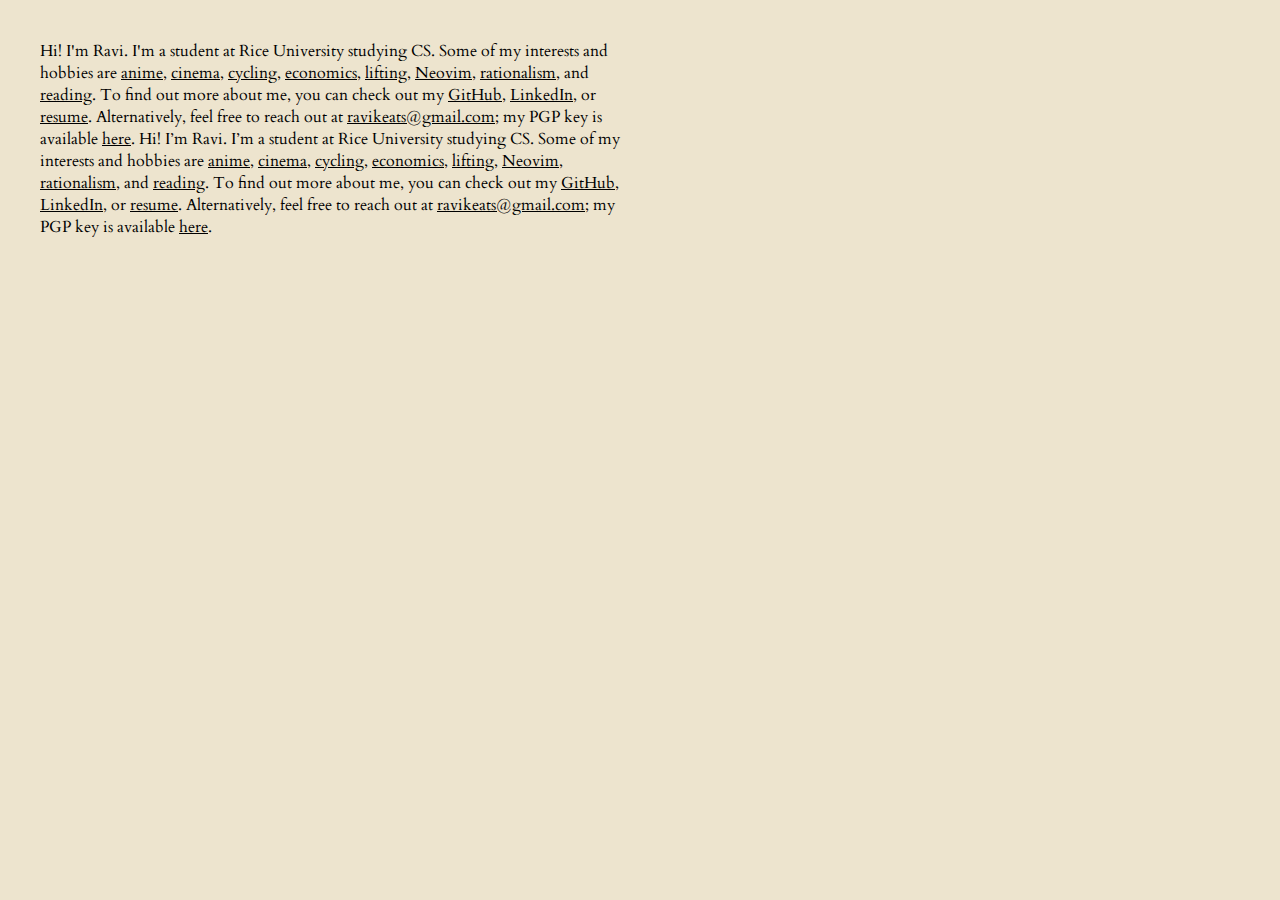
==== index.html @ fcb9c064 "Use curly apostrophes" ====
<!DOCTYPE html>
<html lang="en-US">
    <head>
        <link rel="icon" type="image/png" sizes="32x32" href="favicon.png">
        <link rel="stylesheet" href="https://fonts.googleapis.com/css?family=Cardo">
        <link rel="stylesheet" href="styles.css">
        <meta charset="utf-8" />
        <meta name="google-site-verification" content="b3grNTwDjJt8vI3nau8m5svKU3hzCkeJzBCHQlKViTo" />
        <meta name="twitter:title" content="Ravi Brock">
        <meta name="viewport" content="width=device-width, initial-scale=1.0">
        <meta property="og:title" content="Ravi Brock">
        <title>Ravi Brock</title>
    </head>
    <body>
        Hi! I'm Ravi. I'm a student at Rice University studying CS. Some of my interests and hobbies are <a href="https://en.wikipedia.org/wiki/Neon_Genesis_Evangelion" target="_blank" rel="noopener noreferrer">anime</a>, <a href="https://en.wikipedia.org/wiki/Chungking_Express" target="_blank" rel="noopener noreferrer">cinema</a>, <a href="https://www.strava.com/athletes/73175216" target="_blank" rel="noopener noreferrer">cycling</a>, <a href="https://en.wikipedia.org/wiki/The_Use_of_Knowledge_in_Society" target="_blank" rel="noopener noreferrer">economics</a>, <a href="https://en.wikipedia.org/wiki/Mike_Mentzer" target="_blank" rel="noopener noreferrer">lifting</a>, <a href="https://github.com/ravibrock/dotfiles/tree/main/nvim" target="_blank" rel="noopener noreferrer">Neovim</a>, <a href="https://slatestarcodex.com/" target="_blank" rel="noopener noreferrer">rationalism</a>, and <a href="https://en.wikipedia.org/wiki/Spring_Snow" target="_blank" rel="noopener noreferrer">reading</a>. To find out more about me, you can check out my <a href="https://github.com/ravibrock/" target="_blank">GitHub</a>, <a href="https://www.linkedin.com/in/ravibrock/" target="_blank">LinkedIn</a>, or <a href="resume.pdf" target="_blank">resume</a>. Alternatively, feel free to reach out at <script> var me = "ravikeats"; var place = "gmail.com"; var str = `${me}@${place}`; var URL = `mailto:${me}@${place}`; document.write(str.link( URL )); </script><noscript><span>ravikeats@</span><span style="display:none;">HIDDEN JUNK</span><span>gmail.com</span></noscript>; my PGP key is available <a href="pubkey.asc">here</a>.
        Hi! I&rsquo;m Ravi. I&rsquo;m a student at Rice University studying CS. Some of my interests and hobbies are <a href="https://en.wikipedia.org/wiki/Neon_Genesis_Evangelion" target="_blank" rel="noopener noreferrer">anime</a>, <a href="https://en.wikipedia.org/wiki/Chungking_Express" target="_blank" rel="noopener noreferrer">cinema</a>, <a href="https://www.strava.com/athletes/73175216" target="_blank" rel="noopener noreferrer">cycling</a>, <a href="https://en.wikipedia.org/wiki/The_Use_of_Knowledge_in_Society" target="_blank" rel="noopener noreferrer">economics</a>, <a href="https://en.wikipedia.org/wiki/Mike_Mentzer" target="_blank" rel="noopener noreferrer">lifting</a>, <a href="https://github.com/ravibrock/dotfiles/tree/main/nvim" target="_blank" rel="noopener noreferrer">Neovim</a>, <a href="https://slatestarcodex.com/" target="_blank" rel="noopener noreferrer">rationalism</a>, and <a href="https://en.wikipedia.org/wiki/Spring_Snow" target="_blank" rel="noopener noreferrer">reading</a>. To find out more about me, you can check out my <a href="https://github.com/ravibrock/" target="_blank">GitHub</a>, <a href="https://www.linkedin.com/in/ravibrock/" target="_blank">LinkedIn</a>, or <a href="resume.pdf" target="_blank">resume</a>. Alternatively, feel free to reach out at <script> var me = "ravikeats"; var place = "gmail.com"; var str = `${me}@${place}`; var URL = `mailto:${me}@${place}`; document.write(str.link(URL)); </script><noscript><span>ravikeats@</span><span style="display:none;">HIDDEN JUNK</span><span>gmail.com</span></noscript>; my PGP key is available <a href="pubkey.asc">here</a>.
    </body>
</html>
---- styles.css ----
body {
    background-color: #EDE4CE;
    color: black;
    font-family: cardo, serif;
    font-size: 16px;
    margin: 5ch;
    max-width: 75ch;
}

@media (prefers-color-scheme: dark) {
    body {
        background-color: #0F0F0F;
        color: #C8C8C8;
    }
}

a {
    color: inherit;
}
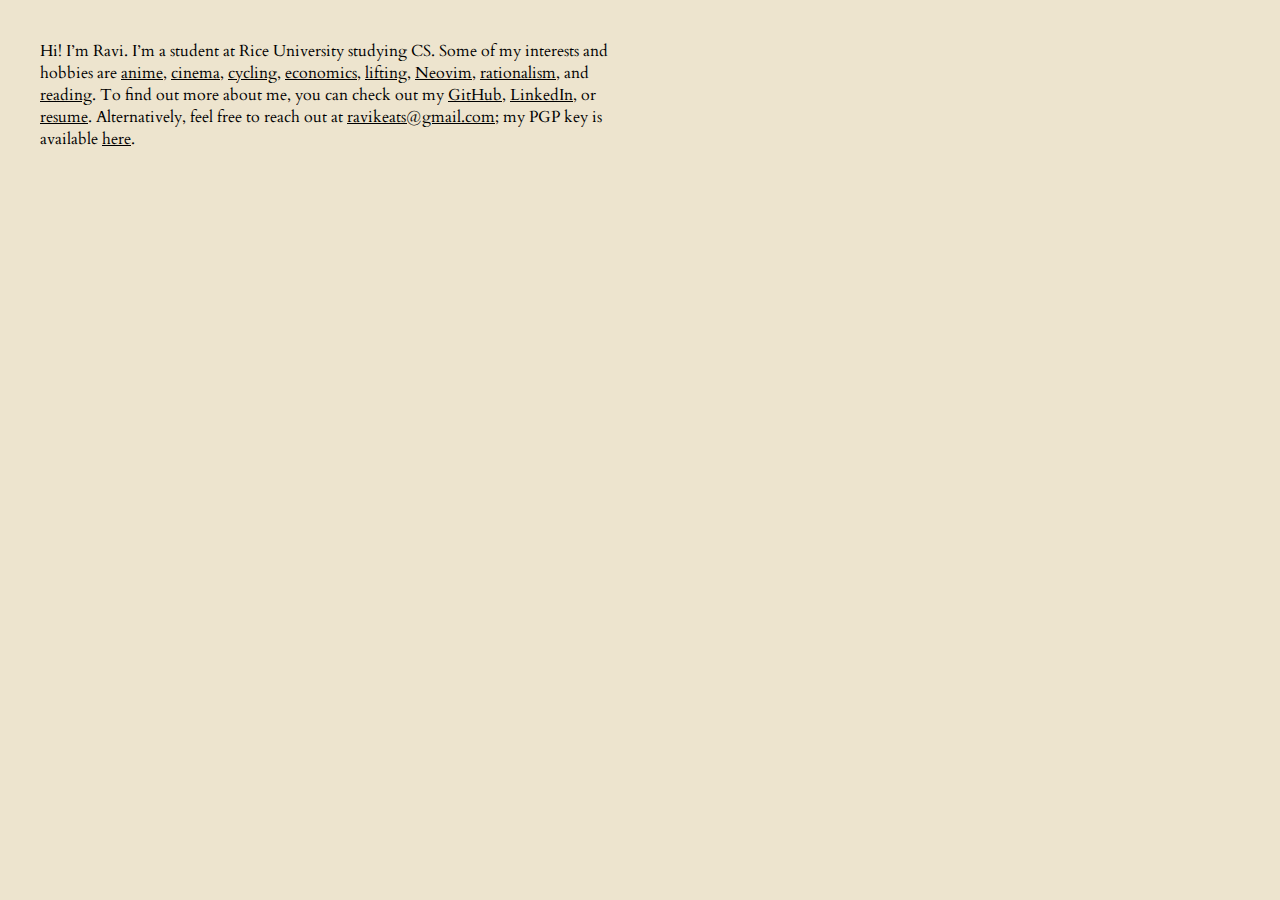
==== commit 9a29272e: "Fix bug with text duplication" ====
--- a/index.html
+++ b/index.html
@@ -12,7 +12,8 @@
         <title>Ravi Brock</title>
     </head>
     <body>
-        Hi! I'm Ravi. I'm a student at Rice University studying CS. Some of my interests and hobbies are <a href="https://en.wikipedia.org/wiki/Neon_Genesis_Evangelion" target="_blank" rel="noopener noreferrer">anime</a>, <a href="https://en.wikipedia.org/wiki/Chungking_Express" target="_blank" rel="noopener noreferrer">cinema</a>, <a href="https://www.strava.com/athletes/73175216" target="_blank" rel="noopener noreferrer">cycling</a>, <a href="https://en.wikipedia.org/wiki/The_Use_of_Knowledge_in_Society" target="_blank" rel="noopener noreferrer">economics</a>, <a href="https://en.wikipedia.org/wiki/Mike_Mentzer" target="_blank" rel="noopener noreferrer">lifting</a>, <a href="https://github.com/ravibrock/dotfiles/tree/main/nvim" target="_blank" rel="noopener noreferrer">Neovim</a>, <a href="https://slatestarcodex.com/" target="_blank" rel="noopener noreferrer">rationalism</a>, and <a href="https://en.wikipedia.org/wiki/Spring_Snow" target="_blank" rel="noopener noreferrer">reading</a>. To find out more about me, you can check out my <a href="https://github.com/ravibrock/" target="_blank">GitHub</a>, <a href="https://www.linkedin.com/in/ravibrock/" target="_blank">LinkedIn</a>, or <a href="resume.pdf" target="_blank">resume</a>. Alternatively, feel free to reach out at <script> var me = "ravikeats"; var place = "gmail.com"; var str = `${me}@${place}`; var URL = `mailto:${me}@${place}`; document.write(str.link( URL )); </script><noscript><span>ravikeats@</span><span style="display:none;">HIDDEN JUNK</span><span>gmail.com</span></noscript>; my PGP key is available <a href="pubkey.asc">here</a>.
-        Hi! I&rsquo;m Ravi. I&rsquo;m a student at Rice University studying CS. Some of my interests and hobbies are <a href="https://en.wikipedia.org/wiki/Neon_Genesis_Evangelion" target="_blank" rel="noopener noreferrer">anime</a>, <a href="https://en.wikipedia.org/wiki/Chungking_Express" target="_blank" rel="noopener noreferrer">cinema</a>, <a href="https://www.strava.com/athletes/73175216" target="_blank" rel="noopener noreferrer">cycling</a>, <a href="https://en.wikipedia.org/wiki/The_Use_of_Knowledge_in_Society" target="_blank" rel="noopener noreferrer">economics</a>, <a href="https://en.wikipedia.org/wiki/Mike_Mentzer" target="_blank" rel="noopener noreferrer">lifting</a>, <a href="https://github.com/ravibrock/dotfiles/tree/main/nvim" target="_blank" rel="noopener noreferrer">Neovim</a>, <a href="https://slatestarcodex.com/" target="_blank" rel="noopener noreferrer">rationalism</a>, and <a href="https://en.wikipedia.org/wiki/Spring_Snow" target="_blank" rel="noopener noreferrer">reading</a>. To find out more about me, you can check out my <a href="https://github.com/ravibrock/" target="_blank">GitHub</a>, <a href="https://www.linkedin.com/in/ravibrock/" target="_blank">LinkedIn</a>, or <a href="resume.pdf" target="_blank">resume</a>. Alternatively, feel free to reach out at <script> var me = "ravikeats"; var place = "gmail.com"; var str = `${me}@${place}`; var URL = `mailto:${me}@${place}`; document.write(str.link(URL)); </script><noscript><span>ravikeats@</span><span style="display:none;">HIDDEN JUNK</span><span>gmail.com</span></noscript>; my PGP key is available <a href="pubkey.asc">here</a>.
+        <p>
+            Hi! I&rsquo;m Ravi. I&rsquo;m a student at Rice University studying CS. Some of my interests and hobbies are <a href="https://en.wikipedia.org/wiki/Neon_Genesis_Evangelion" target="_blank" rel="noopener noreferrer">anime</a>, <a href="https://en.wikipedia.org/wiki/Chungking_Express" target="_blank" rel="noopener noreferrer">cinema</a>, <a href="https://www.strava.com/athletes/73175216" target="_blank" rel="noopener noreferrer">cycling</a>, <a href="https://en.wikipedia.org/wiki/The_Use_of_Knowledge_in_Society" target="_blank" rel="noopener noreferrer">economics</a>, <a href="https://en.wikipedia.org/wiki/Mike_Mentzer" target="_blank" rel="noopener noreferrer">lifting</a>, <a href="https://github.com/ravibrock/dotfiles/tree/main/nvim" target="_blank" rel="noopener noreferrer">Neovim</a>, <a href="https://slatestarcodex.com/" target="_blank" rel="noopener noreferrer">rationalism</a>, and <a href="https://en.wikipedia.org/wiki/Spring_Snow" target="_blank" rel="noopener noreferrer">reading</a>. To find out more about me, you can check out my <a href="https://github.com/ravibrock/" target="_blank">GitHub</a>, <a href="https://www.linkedin.com/in/ravibrock/" target="_blank">LinkedIn</a>, or <a href="resume.pdf" target="_blank">resume</a>. Alternatively, feel free to reach out at <script> var me = "ravikeats"; var place = "gmail.com"; var str = `${me}@${place}`; var URL = `mailto:${me}@${place}`; document.write(str.link(URL)); </script><noscript><span>ravikeats@</span><span style="display:none;">HIDDEN JUNK</span><span>gmail.com</span></noscript>; my PGP key is available <a href="pubkey.asc">here</a>.
+        </p>
     </body>
 </html>
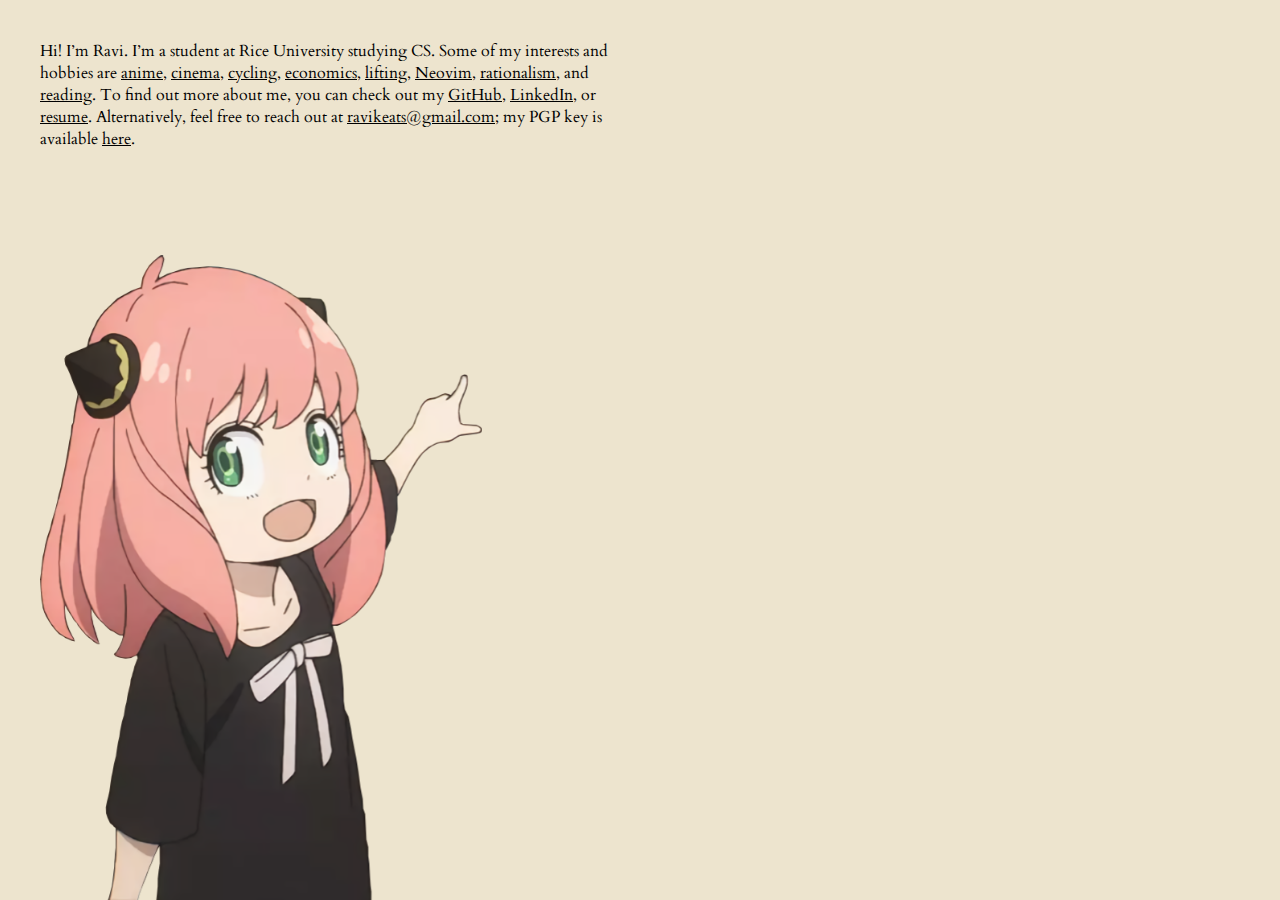
==== commit b2dd6c6b: "Add pointing Anya image" ====
--- a/index.html
+++ b/index.html
@@ -15,5 +15,53 @@
         <p>
             Hi! I&rsquo;m Ravi. I&rsquo;m a student at Rice University studying CS. Some of my interests and hobbies are <a href="https://en.wikipedia.org/wiki/Neon_Genesis_Evangelion" target="_blank" rel="noopener noreferrer">anime</a>, <a href="https://en.wikipedia.org/wiki/Chungking_Express" target="_blank" rel="noopener noreferrer">cinema</a>, <a href="https://www.strava.com/athletes/73175216" target="_blank" rel="noopener noreferrer">cycling</a>, <a href="https://en.wikipedia.org/wiki/The_Use_of_Knowledge_in_Society" target="_blank" rel="noopener noreferrer">economics</a>, <a href="https://en.wikipedia.org/wiki/Mike_Mentzer" target="_blank" rel="noopener noreferrer">lifting</a>, <a href="https://github.com/ravibrock/dotfiles/tree/main/nvim" target="_blank" rel="noopener noreferrer">Neovim</a>, <a href="https://slatestarcodex.com/" target="_blank" rel="noopener noreferrer">rationalism</a>, and <a href="https://en.wikipedia.org/wiki/Spring_Snow" target="_blank" rel="noopener noreferrer">reading</a>. To find out more about me, you can check out my <a href="https://github.com/ravibrock/" target="_blank">GitHub</a>, <a href="https://www.linkedin.com/in/ravibrock/" target="_blank">LinkedIn</a>, or <a href="resume.pdf" target="_blank">resume</a>. Alternatively, feel free to reach out at <script> var me = "ravikeats"; var place = "gmail.com"; var str = `${me}@${place}`; var URL = `mailto:${me}@${place}`; document.write(str.link(URL)); </script><noscript><span>ravikeats@</span><span style="display:none;">HIDDEN JUNK</span><span>gmail.com</span></noscript>; my PGP key is available <a href="pubkey.asc">here</a>.
         </p>
+        <img src="anime.png" alt="anime girl pointing" class="bottom-image">
+        <script>
+        function updateImageSize() {
+            var img = document.querySelector(".bottom-image");
+            var textElem = document.querySelector("p");
+            if (!img || !textElem) return;
+
+            var viewportHeight = window.innerHeight;
+            var viewportWidth = window.innerWidth;
+            var textRect = textElem.getBoundingClientRect();
+
+            if (document.body.scrollHeight <= viewportHeight) {
+                // no scrolling: anchor image to bottom and size to 75% of available vertical space
+                img.style.position = "fixed";
+                img.style.bottom = "0";
+                var availableSpace = viewportHeight - textRect.top;
+                var desiredHeight = 0.75 * availableSpace;
+
+                if (img.naturalWidth && img.naturalHeight) {
+                    var aspect = img.naturalWidth / img.naturalHeight;
+                    var desiredWidth = desiredHeight * aspect;
+                    if (desiredWidth > viewportWidth) {
+                        desiredWidth = viewportWidth;
+                        desiredHeight = desiredWidth / aspect;
+                    }
+                }
+                img.style.height = desiredHeight + "px";
+                img.style.width = "auto";
+            } else {
+                // scrolling required: match image height to text height
+                img.style.position = "relative";
+                var textHeight = textRect.height;
+                img.style.height = textHeight + "px";
+                img.style.width = "auto";
+            }
+        }
+
+        window.addEventListener("load", function() {
+            var img = document.querySelector(".bottom-image");
+            if (img.complete) {
+                updateImageSize();
+            } else {
+                img.addEventListener("load", updateImageSize);
+            }
+        });
+
+        window.addEventListener("resize", updateImageSize);
+        </script>
     </body>
 </html>
--- a/styles.css
+++ b/styles.css
@@ -17,3 +17,11 @@
 a {
     color: inherit;
 }
+
+.bottom-image {
+    position: fixed;
+    bottom: 0;
+    left: 10;
+    width: auto; /* adjust as needed */
+    max-width: 750px; /* prevents overflow */
+}
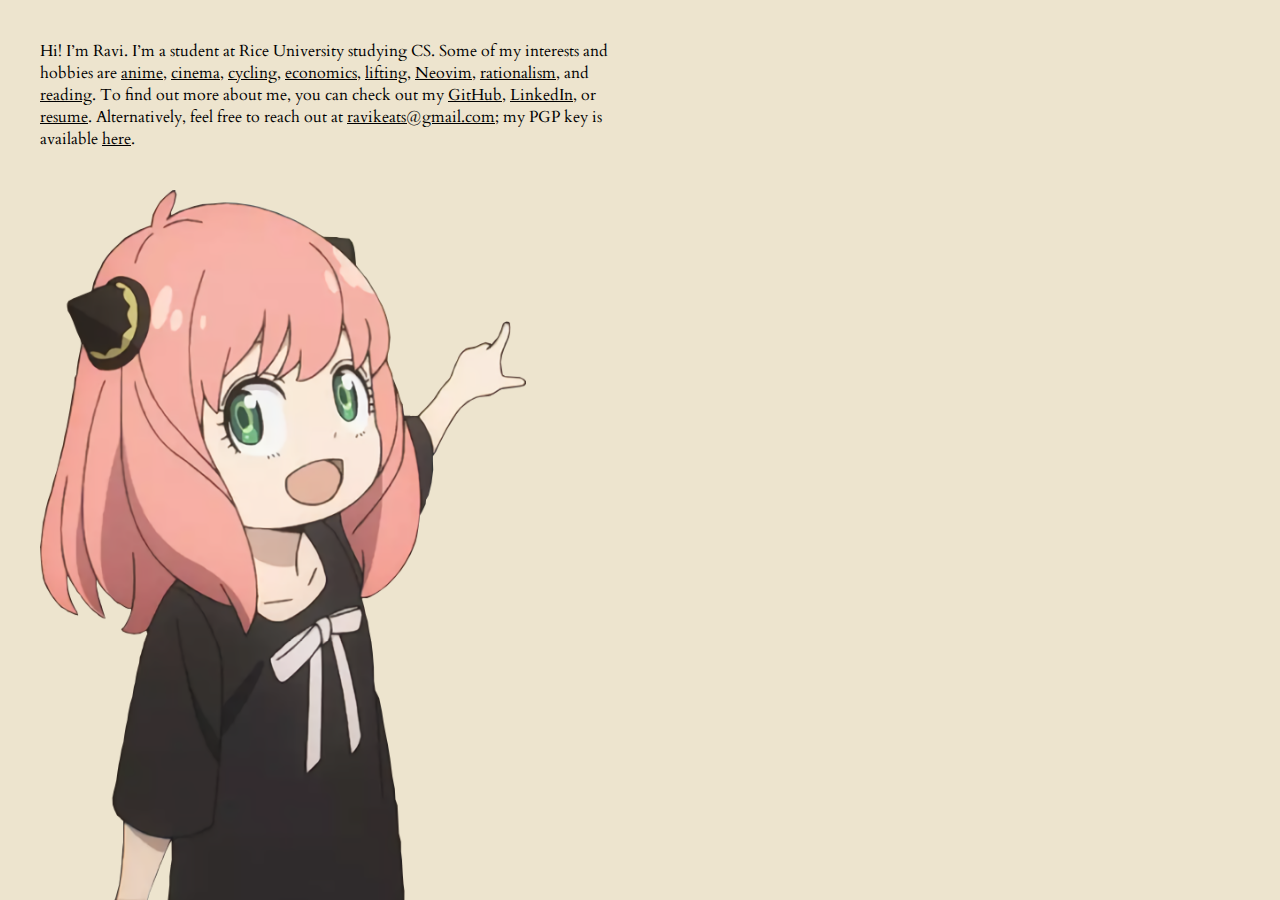
==== commit 5bb7ee21: "Update image scaling logic to avoid text and look more natural" ====
--- a/index.html
+++ b/index.html
@@ -27,11 +27,13 @@
             var textRect = textElem.getBoundingClientRect();
 
             if (document.body.scrollHeight <= viewportHeight) {
-                // no scrolling: anchor image to bottom and size to 75% of available vertical space
+                // no scrolling: anchor image to bottom
                 img.style.position = "fixed";
                 img.style.bottom = "0";
-                var availableSpace = viewportHeight - textRect.top;
-                var desiredHeight = 0.75 * availableSpace;
+                // use the bottom of the text to compute available space so the image doesn't cover it
+                var availableSpace = viewportHeight - textRect.bottom;
+                // using Math.max() looks more natural than either setting a percentage or a fixed margin
+                var desiredHeight = Math.max(availableSpace - 40, 0.9 * availableSpace);
 
                 if (img.naturalWidth && img.naturalHeight) {
                     var aspect = img.naturalWidth / img.naturalHeight;
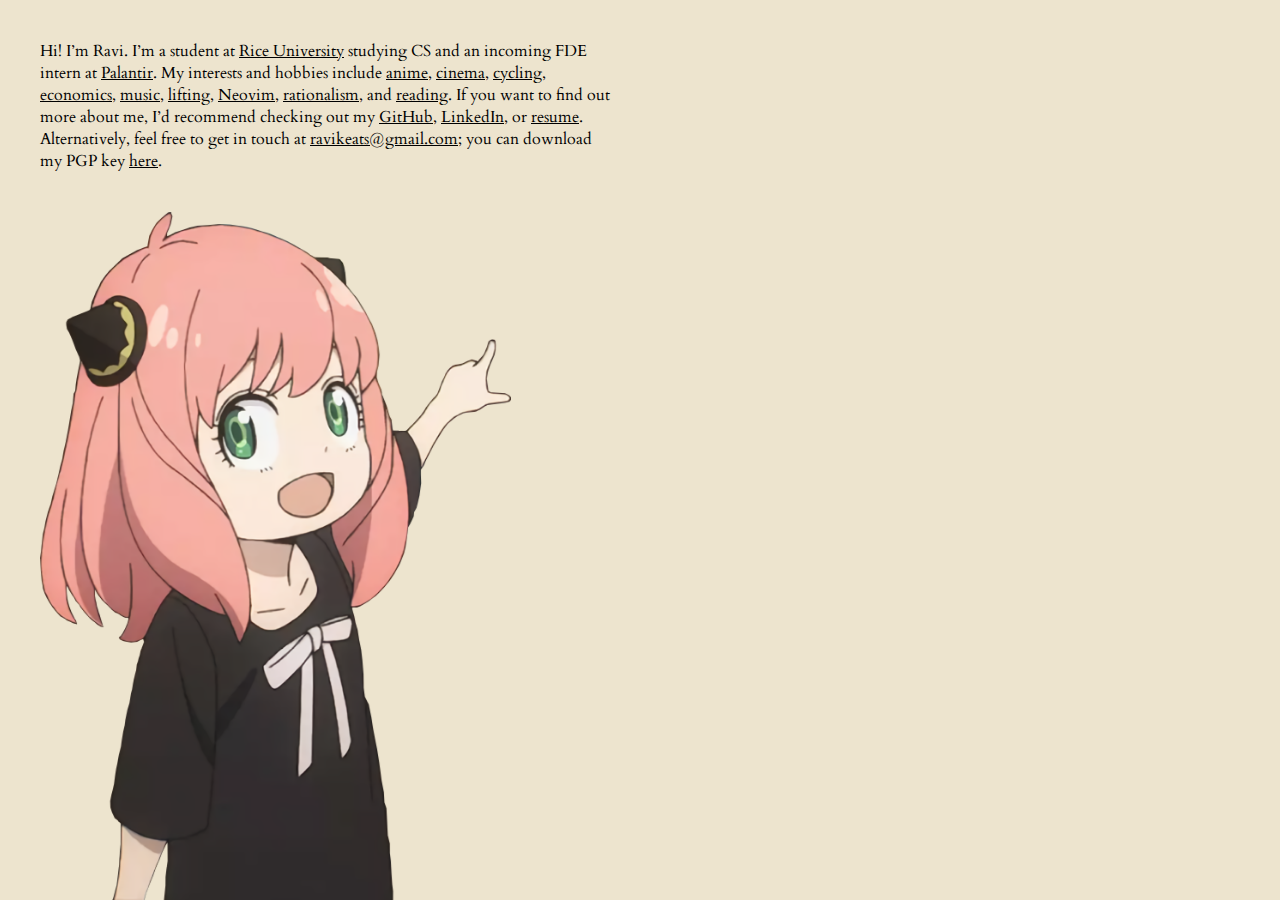
==== commit 19c31b6d: "Update with summer plans" ====
--- a/index.html
+++ b/index.html
@@ -13,57 +13,9 @@
     </head>
     <body>
         <p>
-            Hi! I&rsquo;m Ravi. I&rsquo;m a student at Rice University studying CS. Some of my interests and hobbies are <a href="https://en.wikipedia.org/wiki/Neon_Genesis_Evangelion" target="_blank" rel="noopener noreferrer">anime</a>, <a href="https://en.wikipedia.org/wiki/Chungking_Express" target="_blank" rel="noopener noreferrer">cinema</a>, <a href="https://www.strava.com/athletes/73175216" target="_blank" rel="noopener noreferrer">cycling</a>, <a href="https://en.wikipedia.org/wiki/The_Use_of_Knowledge_in_Society" target="_blank" rel="noopener noreferrer">economics</a>, <a href="https://en.wikipedia.org/wiki/Mike_Mentzer" target="_blank" rel="noopener noreferrer">lifting</a>, <a href="https://github.com/ravibrock/dotfiles/tree/main/nvim" target="_blank" rel="noopener noreferrer">Neovim</a>, <a href="https://slatestarcodex.com/" target="_blank" rel="noopener noreferrer">rationalism</a>, and <a href="https://en.wikipedia.org/wiki/Spring_Snow" target="_blank" rel="noopener noreferrer">reading</a>. To find out more about me, you can check out my <a href="https://github.com/ravibrock/" target="_blank">GitHub</a>, <a href="https://www.linkedin.com/in/ravibrock/" target="_blank">LinkedIn</a>, or <a href="resume.pdf" target="_blank">resume</a>. Alternatively, feel free to reach out at <script> var me = "ravikeats"; var place = "gmail.com"; var str = `${me}@${place}`; var URL = `mailto:${me}@${place}`; document.write(str.link(URL)); </script><noscript><span>ravikeats@</span><span style="display:none;">HIDDEN JUNK</span><span>gmail.com</span></noscript>; my PGP key is available <a href="pubkey.asc">here</a>.
+            Hi! I&rsquo;m Ravi. I&rsquo;m a student at <a href="https://www.rice.edu" target="_blank" rel="noopener noreferrer">Rice University</a> studying CS and an incoming FDE intern at <a href="https://www.palantir.com/" target="_blank" rel="noopener noreferrer">Palantir</a>. My interests and hobbies include <a href="https://en.wikipedia.org/wiki/Neon_Genesis_Evangelion" target="_blank" rel="noopener noreferrer">anime</a>, <a href="https://en.wikipedia.org/wiki/Chungking_Express" target="_blank" rel="noopener noreferrer">cinema</a>, <a href="https://www.strava.com/athletes/73175216" target="_blank" rel="noopener noreferrer">cycling</a>, <a href="https://en.wikipedia.org/wiki/The_Use_of_Knowledge_in_Society" target="_blank" rel="noopener noreferrer">economics</a>, <a href="https://en.wikipedia.org/wiki/Joy_Division" target="_blank" rel="noopener noreferrer">music</a>, <a href="https://en.wikipedia.org/wiki/Mike_Mentzer" target="_blank" rel="noopener noreferrer">lifting</a>, <a href="https://github.com/ravibrock/dotfiles/tree/main/nvim" target="_blank" rel="noopener noreferrer">Neovim</a>, <a href="https://slatestarcodex.com/" target="_blank" rel="noopener noreferrer">rationalism</a>, and <a href="https://en.wikipedia.org/wiki/Spring_Snow" target="_blank" rel="noopener noreferrer">reading</a>. If you want to find out more about me, I&rsquo;d recommend checking out my <a href="https://github.com/ravibrock/" target="_blank">GitHub</a>, <a href="https://www.linkedin.com/in/ravibrock/" target="_blank">LinkedIn</a>, or <a href="resume.pdf" target="_blank">resume</a>. Alternatively, feel free to get in touch at <script> var me = "ravikeats"; var place = "gmail.com"; var str = `${me}@${place}`; var URL = `mailto:${me}@${place}`; document.write(str.link(URL)); </script><noscript><span>ravikeats@</span><span style="display:none;">HIDDEN JUNK</span><span>gmail.com</span></noscript>; you can download my PGP key <a href="pubkey.asc">here</a>.
         </p>
-        <img src="anime.png" alt="anime girl pointing" class="bottom-image">
-        <script>
-        function updateImageSize() {
-            var img = document.querySelector(".bottom-image");
-            var textElem = document.querySelector("p");
-            if (!img || !textElem) return;
-
-            var viewportHeight = window.innerHeight;
-            var viewportWidth = window.innerWidth;
-            var textRect = textElem.getBoundingClientRect();
-
-            if (document.body.scrollHeight <= viewportHeight) {
-                // no scrolling: anchor image to bottom
-                img.style.position = "fixed";
-                img.style.bottom = "0";
-                // use the bottom of the text to compute available space so the image doesn't cover it
-                var availableSpace = viewportHeight - textRect.bottom;
-                // using Math.max() looks more natural than either setting a percentage or a fixed margin
-                var desiredHeight = Math.max(availableSpace - 40, 0.9 * availableSpace);
-
-                if (img.naturalWidth && img.naturalHeight) {
-                    var aspect = img.naturalWidth / img.naturalHeight;
-                    var desiredWidth = desiredHeight * aspect;
-                    if (desiredWidth > viewportWidth) {
-                        desiredWidth = viewportWidth;
-                        desiredHeight = desiredWidth / aspect;
-                    }
-                }
-                img.style.height = desiredHeight + "px";
-                img.style.width = "auto";
-            } else {
-                // scrolling required: match image height to text height
-                img.style.position = "relative";
-                var textHeight = textRect.height;
-                img.style.height = textHeight + "px";
-                img.style.width = "auto";
-            }
-        }
-
-        window.addEventListener("load", function() {
-            var img = document.querySelector(".bottom-image");
-            if (img.complete) {
-                updateImageSize();
-            } else {
-                img.addEventListener("load", updateImageSize);
-            }
-        });
-
-        window.addEventListener("resize", updateImageSize);
-        </script>
+        <img src="img/anya.png" alt="anime girl pointing" class="bottom-image">
+        <script src="resize.js"></script>
     </body>
 </html>
--- a/styles.css
+++ b/styles.css
@@ -4,7 +4,15 @@
     font-family: cardo, serif;
     font-size: 16px;
     margin: 5ch;
-    max-width: 75ch;
+    max-width: 72ch;
+}
+
+::selection {
+    background: #F7B3A8;
+}
+
+a {
+    color: inherit;
 }
 
 @media (prefers-color-scheme: dark) {
@@ -12,10 +20,9 @@
         background-color: #0F0F0F;
         color: #C8C8C8;
     }
-}
-
-a {
-    color: inherit;
+    ::selection {
+        background: #914F4F;
+    }
 }
 
 .bottom-image {
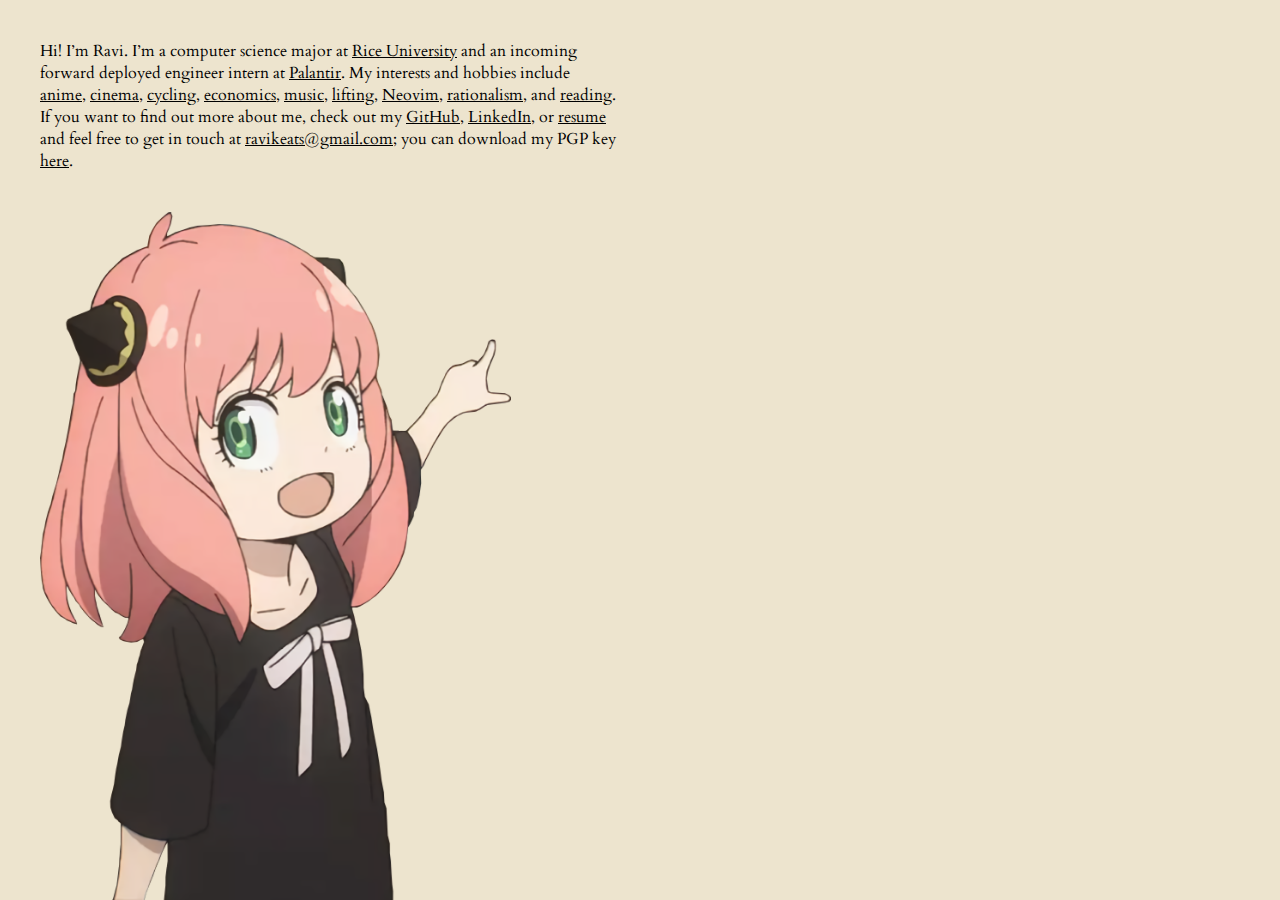
==== commit 78d9d1f0: "Update wording of website" ====
--- a/index.html
+++ b/index.html
@@ -13,7 +13,7 @@
     </head>
     <body>
         <p>
-            Hi! I&rsquo;m Ravi. I&rsquo;m a student at <a href="https://www.rice.edu" target="_blank" rel="noopener noreferrer">Rice University</a> studying CS and an incoming FDE intern at <a href="https://www.palantir.com/" target="_blank" rel="noopener noreferrer">Palantir</a>. My interests and hobbies include <a href="https://en.wikipedia.org/wiki/Neon_Genesis_Evangelion" target="_blank" rel="noopener noreferrer">anime</a>, <a href="https://en.wikipedia.org/wiki/Chungking_Express" target="_blank" rel="noopener noreferrer">cinema</a>, <a href="https://www.strava.com/athletes/73175216" target="_blank" rel="noopener noreferrer">cycling</a>, <a href="https://en.wikipedia.org/wiki/The_Use_of_Knowledge_in_Society" target="_blank" rel="noopener noreferrer">economics</a>, <a href="https://en.wikipedia.org/wiki/Joy_Division" target="_blank" rel="noopener noreferrer">music</a>, <a href="https://en.wikipedia.org/wiki/Mike_Mentzer" target="_blank" rel="noopener noreferrer">lifting</a>, <a href="https://github.com/ravibrock/dotfiles/tree/main/nvim" target="_blank" rel="noopener noreferrer">Neovim</a>, <a href="https://slatestarcodex.com/" target="_blank" rel="noopener noreferrer">rationalism</a>, and <a href="https://en.wikipedia.org/wiki/Spring_Snow" target="_blank" rel="noopener noreferrer">reading</a>. If you want to find out more about me, I&rsquo;d recommend checking out my <a href="https://github.com/ravibrock/" target="_blank">GitHub</a>, <a href="https://www.linkedin.com/in/ravibrock/" target="_blank">LinkedIn</a>, or <a href="resume.pdf" target="_blank">resume</a>. Alternatively, feel free to get in touch at <script> var me = "ravikeats"; var place = "gmail.com"; var str = `${me}@${place}`; var URL = `mailto:${me}@${place}`; document.write(str.link(URL)); </script><noscript><span>ravikeats@</span><span style="display:none;">HIDDEN JUNK</span><span>gmail.com</span></noscript>; you can download my PGP key <a href="pubkey.asc">here</a>.
+            Hi! I&rsquo;m Ravi. I&rsquo;m a computer science major at <a href="https://www.rice.edu" target="_blank" rel="noopener noreferrer">Rice University</a> and an incoming forward deployed engineer intern at <a href="https://www.palantir.com/" target="_blank" rel="noopener noreferrer">Palantir</a>. My interests and hobbies include <a href="https://en.wikipedia.org/wiki/Neon_Genesis_Evangelion" target="_blank" rel="noopener noreferrer">anime</a>, <a href="https://en.wikipedia.org/wiki/Chungking_Express" target="_blank" rel="noopener noreferrer">cinema</a>, <a href="https://www.strava.com/athletes/73175216" target="_blank" rel="noopener noreferrer">cycling</a>, <a href="https://en.wikipedia.org/wiki/The_Use_of_Knowledge_in_Society" target="_blank" rel="noopener noreferrer">economics</a>, <a href="https://en.wikipedia.org/wiki/Joy_Division" target="_blank" rel="noopener noreferrer">music</a>, <a href="https://en.wikipedia.org/wiki/Mike_Mentzer" target="_blank" rel="noopener noreferrer">lifting</a>, <a href="https://github.com/ravibrock/dotfiles/tree/main/nvim" target="_blank" rel="noopener noreferrer">Neovim</a>, <a href="https://slatestarcodex.com/" target="_blank" rel="noopener noreferrer">rationalism</a>, and <a href="https://en.wikipedia.org/wiki/Spring_Snow" target="_blank" rel="noopener noreferrer">reading</a>. If you want to find out more about me, check out my <a href="https://github.com/ravibrock/" target="_blank">GitHub</a>, <a href="https://www.linkedin.com/in/ravibrock/" target="_blank">LinkedIn</a>, or <a href="resume.pdf" target="_blank">resume</a> and feel free to get in touch at <script> var me = "ravikeats"; var place = "gmail.com"; var str = `${me}@${place}`; var URL = `mailto:${me}@${place}`; document.write(str.link(URL)); </script><noscript><span>ravikeats@</span><span style="display:none;">HIDDEN JUNK</span><span>gmail.com</span></noscript>; you can download my PGP key <a href="pubkey.asc">here</a>.
         </p>
         <img src="img/anya.png" alt="anime girl pointing" class="bottom-image">
         <script src="resize.js"></script>
